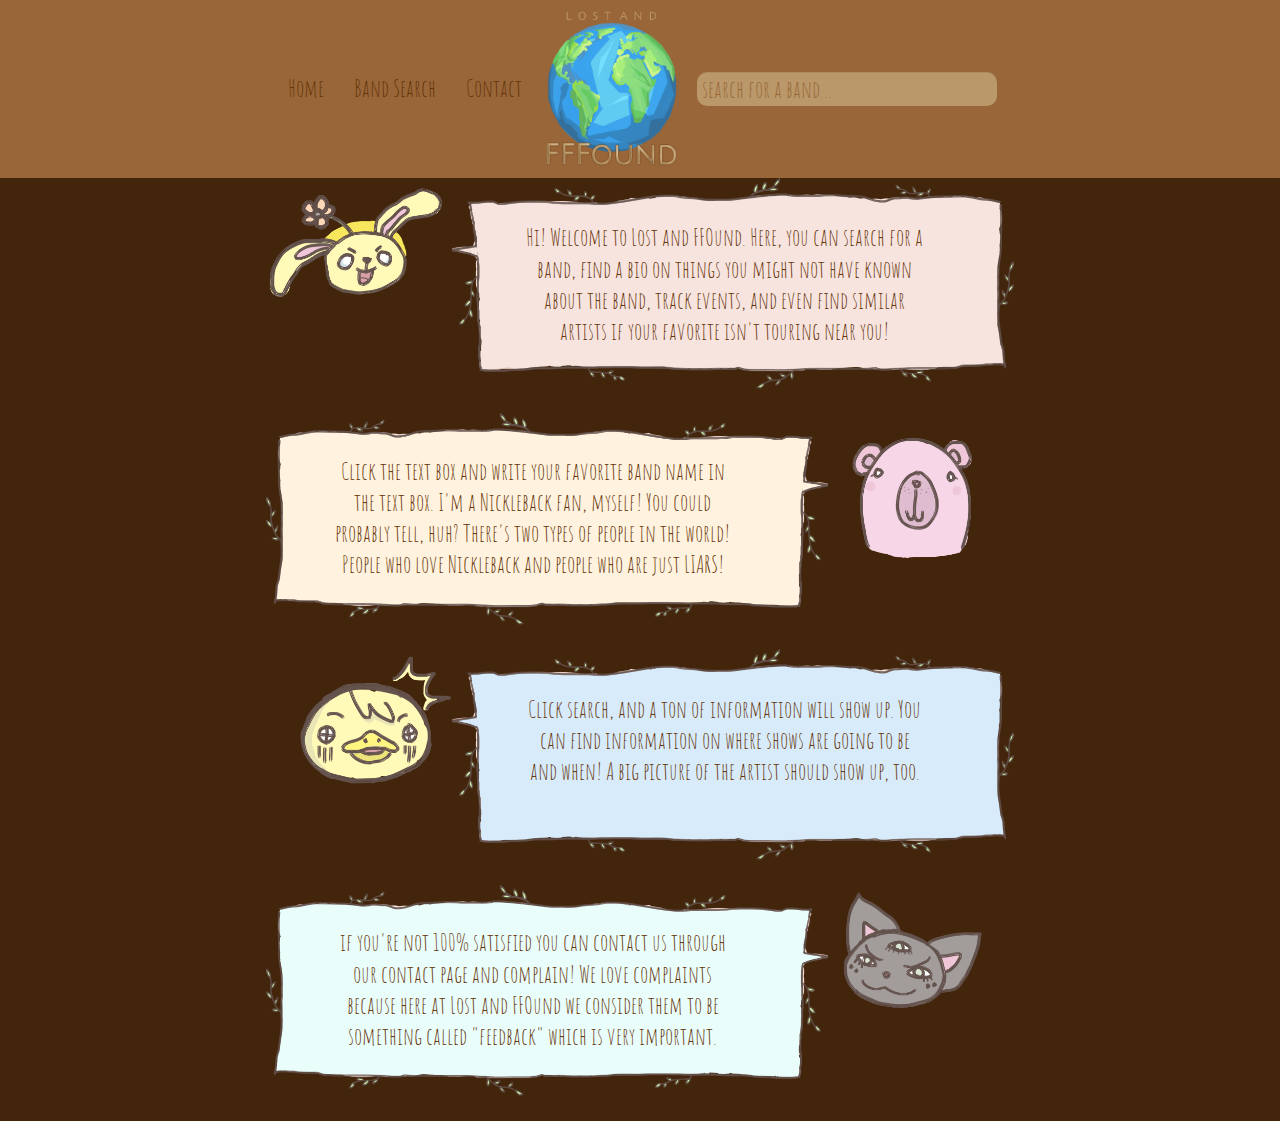
==== index.html @ 26138ac4 "fixed script tag issue" ====
<!DOCTYPE html>
<html lang="en">
<head>
	<meta charset="UTF-8">
	<title></title>
	<meta name="viewport" initial-scale="1">

	<!-- Amatic SC Font -->
	<link href="https://fonts.googleapis.com/css?family=Amatic+SC:400,700" rel="stylesheet">

	<!-- Latest and Greatest Bootstrap -->
	<link href="https://maxcdn.bootstrapcdn.com/bootstrap/3.3.7/css/bootstrap.min.css" rel="stylesheet" integrity="sha384-BVYiiSIFeK1dGmJRAkycuHAHRg32OmUcww7on3RYdg4Va+PmSTsz/K68vbdEjh4u" crossorigin="anonymous">

	<!-- Slick Carousel -->
	<link rel="stylesheet" type="text/css" href="assets/slick-1.8.0/slick/slick.css" />
	<link rel="stylesheet" type="text/css" href="assets/slick-1.8.0/slick/slick-theme.css" />

	<!-- Reset.css -->
	<link rel=stylesheet type="text/css" href="assets/css/reset.css">

	<!-- Style.css -->
	<link rel=stylesheet type="text/css" href="assets/css/style.css">
</head>
<body>
	<header id='page-header'>
		<nav>
			<ul>
				<li id='home'>Home</a></li>
				<li id='band-search-button'>Band Search</li>
				<li id='contact-human'>Contact</li>
			</ul>
		</nav>
		<img id='main-logo' src="assets/img/logo.png">
		<input id='searchbar' class='form-control submit' type="searchbar" name="searchbar" placeholder="search for a band...">
	</header>
	<section id='animal-overlays'>
		<div id='bunny'>
			<img class='animals' src='assets/img/crossbunny1.png' />
			<p>Hi! Welcome to Lost and FFOund. Here, you can search for a band, find a bio on things you might not have known about the band, track events, and even find similar artists if your favorite isn't touring near you! </p>
		</div>
		<div id='bear'>
			<img class='animals' src='assets/img/crossbunny3.png' />
			<p>Click the text box and write your favorite band name in the text box. I'm a Nickleback fan, myself! You could probably tell, huh? There's two types of people in the world! People who love Nickleback and people who are just LIARS!</p>
		</div>
		<div id='duck'>
			<img class='animals' src='assets/img/crossbunny2.png' />
			<p>Click search, and a ton of information will show up. You can find information on where shows are going to be and when! A big picture of the artist should show up, too.</p>
		</div>
		<div id='kitty'>
			<img class='animals' src='assets/img/crossbunny4.png' />
			<p>if you're not 100% satisfied you can contact us through our contact page and complain! We love complaints because here at Lost and FFOund we consider them to be something called "feedback" which is very important.</p>
		</div>

	</section>
	<div id="dump">
		<!-- crappy band photos go here -->
	</div>

	<!-- begin BandSearch -->
	<div id='band-search'>
		<main>
			<h1 id="band-name"></h1>
			<section id='top-section' class='row'>
				<div class='col-sm-5'>
					<img id='band-img' src="#" />
				</div>
				<article class='col-sm-7'>
					<p id="band-bio"></p>
				</article>
			</section>
			<section id='middle-section' class='row'>
				<h2>Events</h2>
				<table>
					<thead>
						<tr>
							<th>Event Date</th>
							<th>Venue Name</th>
							<th>Location</th>
							<th>Offers</th>
						</tr>
					</thead>
					<tbody id="events-table"></tbody>
				</table>
			</section>

			<section id='bottom-section' class='row'>
				<article>
					<h2>Similar Artists</h2>
					<div id="similar">
					</div>
				</article>
			</section>
		</main>
	</div>
	<!-- end Band Search -->

	<!-- Contact Page -->
	<div id="human-contact">
		<form id='human-contact-form'>
			<div class='contact-form-row'>
				<label for="firstname">First Name</label>
				<input type="text" id="firstname" name="firstname" placeholder="First name">
			</div>
			<div class='contact-form-row'>
				<label for="lastname">Last Name</label>
				<input type="text" id="lastname" name="lastname" placeholder="Last name">
			</div>
			<div class='contact-form-row'>
				<label for="subject">Subject</label>
				<textarea id="subject" name="subject" placeholder="Ask us a question!  Leave us a COMPLAINT"></textarea>
			</div>
			<button id='contact-form-button' type="submit">Send it to our trashcan!</button>
		</form>
		<div id="trashcan"></div>
	</div>
	<!-- End Contact Page -->

	<footer>
		<p>People &copy; All Rights Reserved | Do not reproduce without expressed written consent.</p>
	</footer>


	<!-- Firebase 4.5.1 -->
	<script src="https://www.gstatic.com/firebasejs/4.5.1/firebase.js"></script>
	
	<!-- jQuery 3.2.1 -->
	<script type="text/javascript" src="https://ajax.googleapis.com/ajax/libs/jquery/3.2.1/jquery.min.js"></script>

	<!-- Moment.js -->
	<script src="https://cdnjs.cloudflare.com/ajax/libs/moment.js/2.19.0/moment.min.js"></script>

	<!-- Slick Carousel JS -->
	<script type="text/javascript" src="assets/slick-1.8.0/slick/slick.min.js"></script>

	<!-- Bootstrap JS Plugin -->
	<script src="https://maxcdn.bootstrapcdn.com/bootstrap/3.3.7/js/bootstrap.min.js" integrity="sha384-Tc5IQib027qvyjSMfHjOMaLkfuWVxZxUPnCJA7l2mCWNIpG9mGCD8wGNIcPD7Txa" crossorigin="anonymous"></script>


	<script src="https://unpkg.com/imagesloaded@4/imagesloaded.pkgd.min.js"></script>

	<!-- our logic.js file -->
	<script type="text/javascript" src='assets/javascript/logic.js'></script>

</body>
</html>
---- assets/css/style.css ----
body {
  font-size: 18px;
  line-height: 1.3;
  margin: 0 auto;
  font-family: 'Amatic SC', cursive;
  color: #653308;
  z-index: 0;
  position: relative;
  background-color: #42250b;
  text-align: center;
}

a {
  color: #ba9869;
  text-decoration: none;
}

/*header styling*/
header {
    align-items: center;
    display: flex;
    background-color: #986638;
    justify-content: center;
}

#main-logo {
    max-width: 150px;
    padding: 10px;
}

nav> ul {
    display: flex;
}
nav > ul > li {
    padding: 5px 10px;
    margin: 5px;
    font-size: 1.5rem;
    border-radius: 10px;
    transition: all .25s ease-in;
}
nav > ul> li:hover {
    background-color: #ba9869;
    color: #653308;
}
nav > ul > li:hover > a {
  color: #653308;
  text-decoration: none;
}
#searchbar {
  font-size: 1.5rem;
  padding: 5px;
  margin: 5px 10px;
  border-radius: 10px;
  min-width: 100px;
  background-color: #ba9869;
  transition: all 1s ease;
  border: none;
  max-width: 300px;
}
#searchbar::placeholder {
  color: #986638;
}
#searchbar:focus {
  background-color: #fecb96;
}

/*---------------*/
/*animal styling*/
#animal-overlays {
  z-index: 5;
  position: absolute;
  margin: auto;
  left: 0;
  right:0;
  max-width: 60%;
}
#bunny, #duck{
  position: relative;
}
#bunny > p, #duck > p {
  position: absolute;
  max-width: 400px;
  font-size: 1.5rem;
  z-index: 10;
  top: 19%;
  left: 35%;
}
#bear, #kitty{
  position: relative;
}
#bear > p, #kitty > p {
  position: absolute;
  max-width: 400px;
  font-size: 1.5rem;
  z-index: 10;
  top: 18%;
  left: 10%;
}

#dump {
  z-index: -5;
  position: relative;
}
.slick-slide > img {
  opacity: .2;
}

#middle-section {
  text-align: center;
}

table {
  margin: auto;
}

#similar {
  text-align: left;
  width: 300px;
  margin: auto;
}

.sim-img {
  width: 50px;
  height: 50px;
  vertical-align: middle;
}

.sim-div {
  display: inline-block;
}

#band-search {
  display: none;
}
#human-contact {
  display: none;
  background-color: #fecb9c;
  width: 60%;
  margin: 10px auto;
  border-radius: 10px;
}
.contact-form-row {
  padding: 10px;
}
#contact-form-button {
  margin: 10px;
  border-radius: 10px;
  padding: 5px 10px;
  background-color: #ba9869;
  border: none;
  transition: all .5s ease;
}
#contact-form-button:hover {
  background-color: #653308;
  color: #fecb9c;
}

footer {
  display: none;
  background-color: black;
  color: white;
}

#band-img {
    background-color: gold;
    width: 200px;
    height: 200px;
    visibility: hidden;
}
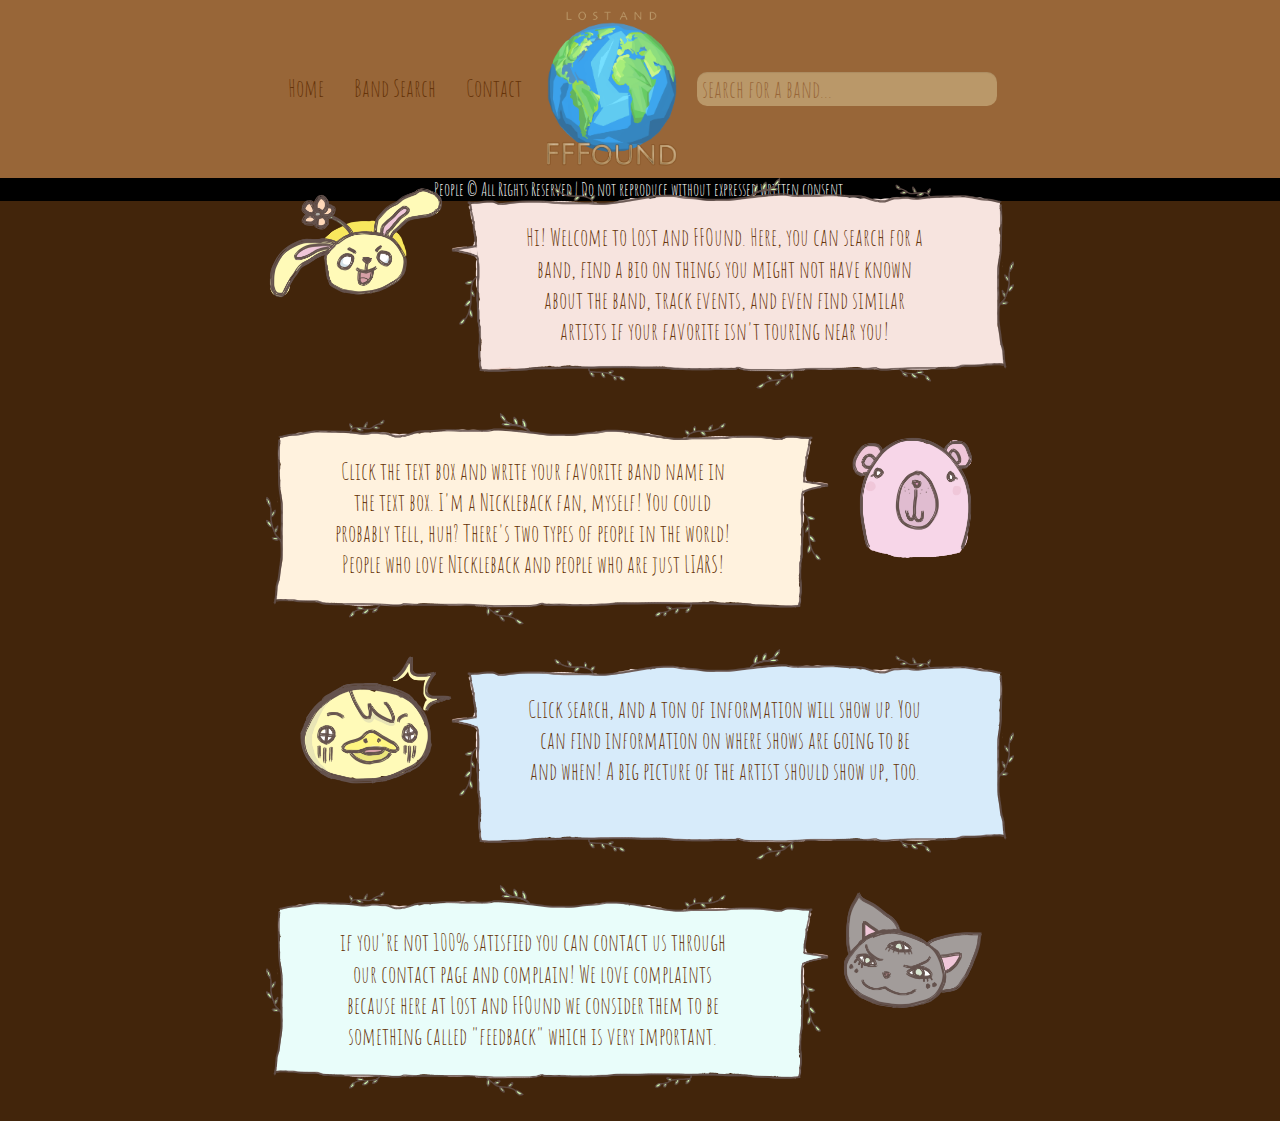
==== commit 77ac9571: "Updating 'Band Search' page" ====
--- a/index.html
+++ b/index.html
@@ -4,21 +4,11 @@
 	<meta charset="UTF-8">
 	<title></title>
 	<meta name="viewport" initial-scale="1">
-
-	<!-- Amatic SC Font -->
 	<link href="https://fonts.googleapis.com/css?family=Amatic+SC:400,700" rel="stylesheet">
-
-	<!-- Latest and Greatest Bootstrap -->
-	<link href="https://maxcdn.bootstrapcdn.com/bootstrap/3.3.7/css/bootstrap.min.css" rel="stylesheet" integrity="sha384-BVYiiSIFeK1dGmJRAkycuHAHRg32OmUcww7on3RYdg4Va+PmSTsz/K68vbdEjh4u" crossorigin="anonymous">
-
-	<!-- Slick Carousel -->
 	<link rel="stylesheet" type="text/css" href="assets/slick-1.8.0/slick/slick.css" />
 	<link rel="stylesheet" type="text/css" href="assets/slick-1.8.0/slick/slick-theme.css" />
-
-	<!-- Reset.css -->
+	<link href="https://maxcdn.bootstrapcdn.com/bootstrap/3.3.7/css/bootstrap.min.css" rel="stylesheet" integrity="sha384-BVYiiSIFeK1dGmJRAkycuHAHRg32OmUcww7on3RYdg4Va+PmSTsz/K68vbdEjh4u" crossorigin="anonymous">
 	<link rel=stylesheet type="text/css" href="assets/css/reset.css">
-
-	<!-- Style.css -->
 	<link rel=stylesheet type="text/css" href="assets/css/style.css">
 </head>
 <body>
@@ -57,14 +47,21 @@
 	</div>
 
 	<!-- begin BandSearch -->
-	<div id='band-search'>
-		<main>
-			<h1 id="band-name"></h1>
-			<section id='top-section' class='row'>
-				<div class='col-sm-5'>
+	<main>
+		<div id='band-search' class='container'>
+			<!--empty bandsearch page-->
+			<div id='empty-bandsearch'>
+				<p id='empty-p'>enter a band to get started</p>
+				<img src='assets/img/pandaarrow.png' />
+			</div>
+			<div class='row'>
+				<h1 id="band-name" class='col-xs-12'></h1>
+			</div>
+			<section id='top-section' class='row align-items-center justify-content-center'>
+				<div class='col-sm-3'>
 					<img id='band-img' src="#" />
 				</div>
-				<article class='col-sm-7'>
+				<article class='col-sm-9'>
 					<p id="band-bio"></p>
 				</article>
 			</section>
@@ -89,8 +86,13 @@
 					<div id="similar">
 					</div>
 				</article>
+				<aside>
+					<a href="#"></a>
+					<a href="#"></a>
+					<a href="#"></a>
+				</aside>
 			</section>
-		</main>
+	</main>
 	</div>
 	<!-- end Band Search -->
 
@@ -119,26 +121,12 @@
 		<p>People &copy; All Rights Reserved | Do not reproduce without expressed written consent.</p>
 	</footer>
 
-
-	<!-- Firebase 4.5.1 -->
 	<script src="https://www.gstatic.com/firebasejs/4.5.1/firebase.js"></script>
-	
-	<!-- jQuery 3.2.1 -->
 	<script type="text/javascript" src="https://ajax.googleapis.com/ajax/libs/jquery/3.2.1/jquery.min.js"></script>
-
-	<!-- Moment.js -->
 	<script src="https://cdnjs.cloudflare.com/ajax/libs/moment.js/2.19.0/moment.min.js"></script>
-
-	<!-- Slick Carousel JS -->
 	<script type="text/javascript" src="assets/slick-1.8.0/slick/slick.min.js"></script>
-
-	<!-- Bootstrap JS Plugin -->
 	<script src="https://maxcdn.bootstrapcdn.com/bootstrap/3.3.7/js/bootstrap.min.js" integrity="sha384-Tc5IQib027qvyjSMfHjOMaLkfuWVxZxUPnCJA7l2mCWNIpG9mGCD8wGNIcPD7Txa" crossorigin="anonymous"></script>
-
-
 	<script src="https://unpkg.com/imagesloaded@4/imagesloaded.pkgd.min.js"></script>
-
-	<!-- our logic.js file -->
 	<script type="text/javascript" src='assets/javascript/logic.js'></script>
 
 </body>
--- a/assets/css/style.css
+++ b/assets/css/style.css
@@ -97,6 +97,7 @@
   left: 10%;
 }
 
+/*band photos styling*/
 #dump {
   z-index: -5;
   position: relative;
@@ -105,8 +106,43 @@
   opacity: .2;
 }
 
-#middle-section {
-  text-align: center;
+/*band search styling*/
+#band-search {
+  display: none;
+  text-align: left;
+}
+#empty-bandsearch {
+  width: 60%;
+  margin: 0 auto;
+  position: relative;
+}
+#empty-p {
+  font-size: 1.8rem;
+  color: #653308;
+  z-index: 20;
+  position: absolute;
+  left: 48%;
+  top: 20%;
+}
+#band-img {
+  width: 200px;
+  height: 200px;
+  visibility: hidden;
+  border-radius: 10px;
+}
+#top-section {
+  font-family: arial;
+}
+#band-name {
+  font-size: 4rem;
+  font-weight: 700;
+  color: #ba9869;
+}
+#band-bio {
+  width: 100%;
+  padding: 10px;
+  background-color: #ba9869;
+  border-radius: 10px;
 }
 
 table {
@@ -128,10 +164,12 @@
 .sim-div {
   display: inline-block;
 }
-
-#band-search {
-  display: none;
-}
+#empty-bandsearch {
+  color: #fecbc9;
+  font-size: 3rem;
+}
+
+/*contact form*/
 #human-contact {
   display: none;
   background-color: #fecb9c;
@@ -156,14 +194,7 @@
 }
 
 footer {
-  display: none;
+  /*display: none;*/
   background-color: black;
   color: white;
 }
-
-#band-img {
-    background-color: gold;
-    width: 200px;
-    height: 200px;
-    visibility: hidden;
-}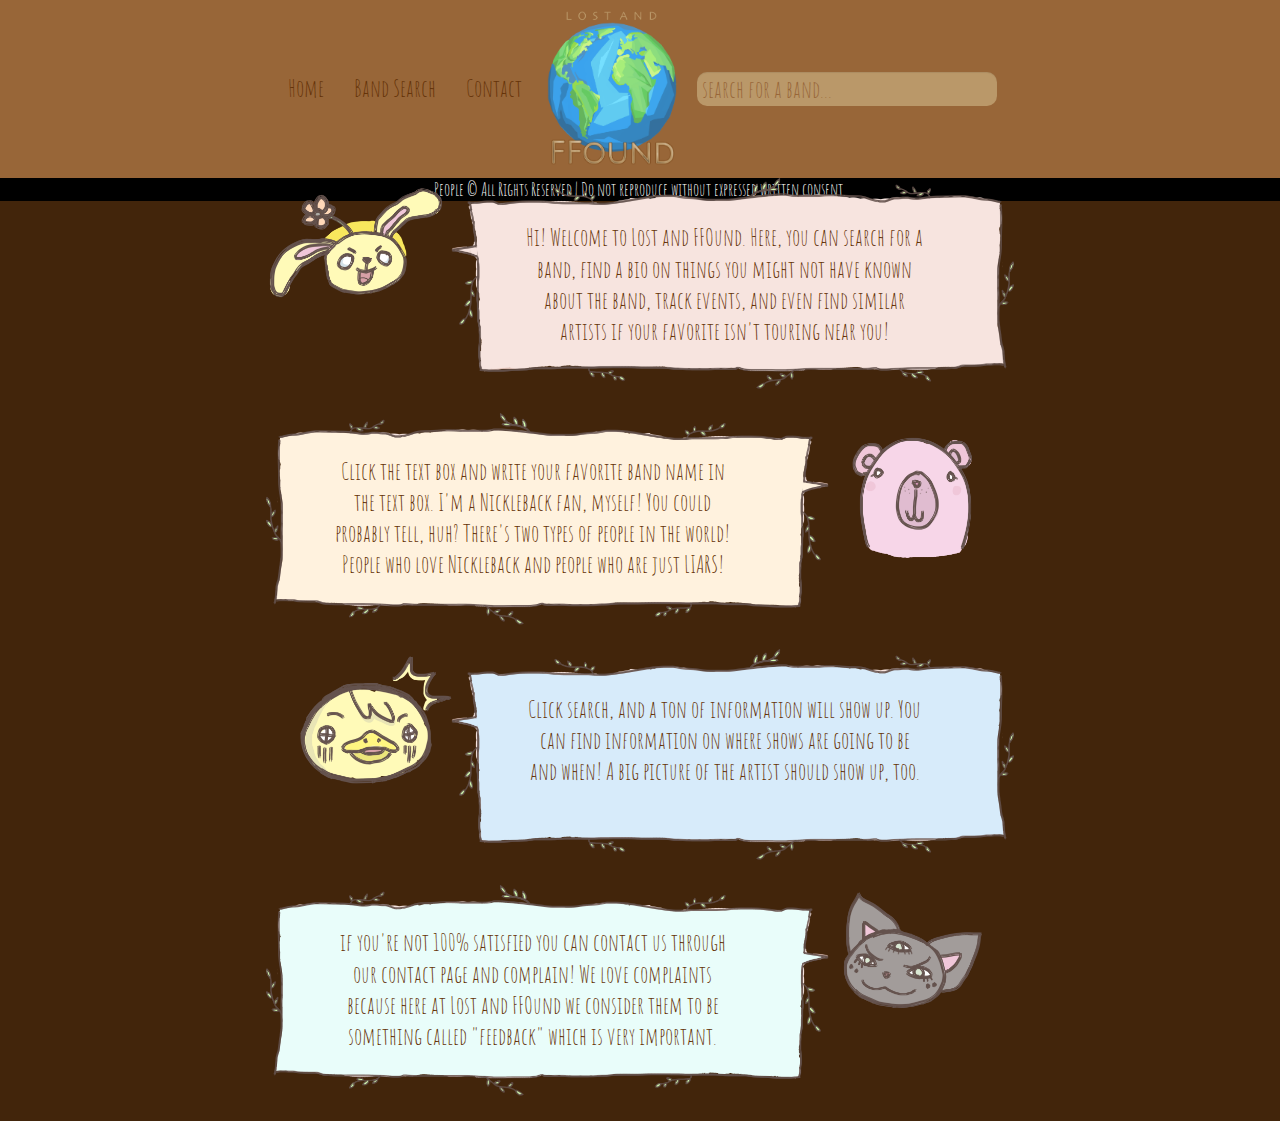
==== commit 48c38324: "Merge branch 'master' into feature/input-validation" ====
--- a/index.html
+++ b/index.html
@@ -4,11 +4,21 @@
 	<meta charset="UTF-8">
 	<title></title>
 	<meta name="viewport" initial-scale="1">
+
+	<!-- Amatic SC Font -->
 	<link href="https://fonts.googleapis.com/css?family=Amatic+SC:400,700" rel="stylesheet">
+
+	<!-- Latest and Greatest Bootstrap -->
+	<link href="https://maxcdn.bootstrapcdn.com/bootstrap/3.3.7/css/bootstrap.min.css" rel="stylesheet" integrity="sha384-BVYiiSIFeK1dGmJRAkycuHAHRg32OmUcww7on3RYdg4Va+PmSTsz/K68vbdEjh4u" crossorigin="anonymous">
+
+	<!-- Slick Carousel -->
 	<link rel="stylesheet" type="text/css" href="assets/slick-1.8.0/slick/slick.css" />
 	<link rel="stylesheet" type="text/css" href="assets/slick-1.8.0/slick/slick-theme.css" />
-	<link href="https://maxcdn.bootstrapcdn.com/bootstrap/3.3.7/css/bootstrap.min.css" rel="stylesheet" integrity="sha384-BVYiiSIFeK1dGmJRAkycuHAHRg32OmUcww7on3RYdg4Va+PmSTsz/K68vbdEjh4u" crossorigin="anonymous">
+
+	<!-- Reset.css -->
 	<link rel=stylesheet type="text/css" href="assets/css/reset.css">
+
+	<!-- Style.css -->
 	<link rel=stylesheet type="text/css" href="assets/css/style.css">
 </head>
 <body>
@@ -53,47 +63,46 @@
 			<div id='empty-bandsearch'>
 				<p id='empty-p'>enter a band to get started</p>
 				<img src='assets/img/pandaarrow.png' />
+				<p id='error'></p>
 			</div>
-			<div class='row'>
-				<h1 id="band-name" class='col-xs-12'></h1>
+			<div id='band-data'>
+				<div class='row'>
+					<h1 id="band-name" class='col-xs-12'></h1>
+				</div>
+				<section id='top-section' class='row align-items-center justify-content-center'>
+					<div class='col-sm-3'>
+						<img id='band-img' src="#" />
+					</div>
+					<article class='col-sm-9'>
+						<p id="band-bio"></p>
+					</article>
+				</section>
+				<section id='middle-section' class='row'>
+					<h2>Events</h2>
+					<table>
+						<thead>
+							<tr>
+								<th>Event Date</th>
+								<th>Venue Name</th>
+								<th>Location</th>
+								<th>Offers</th>
+							</tr>
+						</thead>
+						<tbody id="events-table"></tbody>
+					</table>
+				</section>
+
+				<section id='bottom-section' class='row'>
+					<article>
+						<h2>Similar Artists</h2>
+						<div id="similar">
+						</div>
+					</article>
+				</section>
 			</div>
-			<section id='top-section' class='row align-items-center justify-content-center'>
-				<div class='col-sm-3'>
-					<img id='band-img' src="#" />
-				</div>
-				<article class='col-sm-9'>
-					<p id="band-bio"></p>
-				</article>
-			</section>
-			<section id='middle-section' class='row'>
-				<h2>Events</h2>
-				<table>
-					<thead>
-						<tr>
-							<th>Event Date</th>
-							<th>Venue Name</th>
-							<th>Location</th>
-							<th>Offers</th>
-						</tr>
-					</thead>
-					<tbody id="events-table"></tbody>
-				</table>
-			</section>
-
-			<section id='bottom-section' class='row'>
-				<article>
-					<h2>Similar Artists</h2>
-					<div id="similar">
-					</div>
-				</article>
-				<aside>
-					<a href="#"></a>
-					<a href="#"></a>
-					<a href="#"></a>
-				</aside>
-			</section>
 	</main>
 	</div>
+
 	<!-- end Band Search -->
 
 	<!-- Contact Page -->
@@ -102,14 +111,17 @@
 			<div class='contact-form-row'>
 				<label for="firstname">First Name</label>
 				<input type="text" id="firstname" name="firstname" placeholder="First name">
+				<p class="error">This field is required</p>
 			</div>
 			<div class='contact-form-row'>
 				<label for="lastname">Last Name</label>
 				<input type="text" id="lastname" name="lastname" placeholder="Last name">
+				<p class="error">This field is required</p>
 			</div>
 			<div class='contact-form-row'>
 				<label for="subject">Subject</label>
 				<textarea id="subject" name="subject" placeholder="Ask us a question!  Leave us a COMPLAINT"></textarea>
+				<p class="error">This field is required</p>
 			</div>
 			<button id='contact-form-button' type="submit">Send it to our trashcan!</button>
 		</form>
@@ -121,12 +133,26 @@
 		<p>People &copy; All Rights Reserved | Do not reproduce without expressed written consent.</p>
 	</footer>
 
+
+	<!-- Firebase 4.5.1 -->
 	<script src="https://www.gstatic.com/firebasejs/4.5.1/firebase.js"></script>
+
+	<!-- jQuery 3.2.1 -->
 	<script type="text/javascript" src="https://ajax.googleapis.com/ajax/libs/jquery/3.2.1/jquery.min.js"></script>
+
+	<!-- Moment.js -->
 	<script src="https://cdnjs.cloudflare.com/ajax/libs/moment.js/2.19.0/moment.min.js"></script>
+
+	<!-- Slick Carousel JS -->
 	<script type="text/javascript" src="assets/slick-1.8.0/slick/slick.min.js"></script>
+
+	<!-- Bootstrap JS Plugin -->
 	<script src="https://maxcdn.bootstrapcdn.com/bootstrap/3.3.7/js/bootstrap.min.js" integrity="sha384-Tc5IQib027qvyjSMfHjOMaLkfuWVxZxUPnCJA7l2mCWNIpG9mGCD8wGNIcPD7Txa" crossorigin="anonymous"></script>
+
+
 	<script src="https://unpkg.com/imagesloaded@4/imagesloaded.pkgd.min.js"></script>
+
+	<!-- our logic.js file -->
 	<script type="text/javascript" src='assets/javascript/logic.js'></script>
 
 </body>
--- a/assets/css/style.css
+++ b/assets/css/style.css
@@ -11,10 +11,17 @@
 }
 
 a {
-  color: #ba9869;
-  text-decoration: none;
-}
-
+  color: bisque;
+/*  text-decoration: none;*/}
+h1 {
+    font-family: 'Amatic SC', cursive;
+}
+h2 {
+    color: tan;
+    font-size: 3rem;
+    font-family: 'Amatic SC', cursive;
+
+}
 /*header styling*/
 header {
     align-items: center;
@@ -77,7 +84,7 @@
 #bunny, #duck{
   position: relative;
 }
-#bunny > p, #duck > p {
+#bunny p, #duck p {
   position: absolute;
   max-width: 400px;
   font-size: 1.5rem;
@@ -88,7 +95,7 @@
 #bear, #kitty{
   position: relative;
 }
-#bear > p, #kitty > p {
+#bear p, #kitty p {
   position: absolute;
   max-width: 400px;
   font-size: 1.5rem;
@@ -110,11 +117,14 @@
 #band-search {
   display: none;
   text-align: left;
+  font-family: sans-serif;
 }
 #empty-bandsearch {
   width: 60%;
   margin: 0 auto;
   position: relative;
+  font-family: 'Amatic SC', cursive;
+
 }
 #empty-p {
   font-size: 1.8rem;
@@ -133,6 +143,29 @@
 #top-section {
   font-family: arial;
 }
+#middle-section table {
+  width: 100%;
+  padding: 10px;
+  background-color: #ba9869;
+  border-radius: 10px;
+  height: 300px;
+  overflow-y: scroll;
+  display: block;
+}
+#middle-section td {
+  padding: 10px;
+}
+#middle-section th {
+    font-weight: bold;
+    padding: 10px;
+}
+#band-img {
+    background-color: gold;
+    width: 200px;
+    height: 200px;
+    visibility: hidden;
+    display: block;
+}
 #band-name {
   font-size: 4rem;
   font-weight: 700;
@@ -144,26 +177,28 @@
   background-color: #ba9869;
   border-radius: 10px;
 }
-
-table {
-  margin: auto;
-}
-
 #similar {
-  text-align: left;
-  width: 300px;
-  margin: auto;
-}
-
+  text-align: center;
+  display: flex;
+  justify-content: space-around;
+  margin-bottom: 25px;
+  width: 100%;
+}
 .sim-img {
-  width: 50px;
-  height: 50px;
-  vertical-align: middle;
-}
-
-.sim-div {
-  display: inline-block;
-}
+  width: 100px;
+  height: 100px;
+  border-radius: 50%;
+  margin: 5px;
+  transition: all .7s ease;
+}
+.sim-img:hover {
+  transform: scale(1.2);
+}
+.sim-div span {
+  display: block;
+  color: bisque;
+}
+
 #empty-bandsearch {
   color: #fecbc9;
   font-size: 3rem;
@@ -198,3 +233,26 @@
   background-color: black;
   color: white;
 }
+
+/*media queries for responsive design*/
+@media only screen and (max-width: 1090px) {
+  #bunny p, #duck p {
+    font-size: 1rem;
+    left: 30%;
+    max-width: 300px;
+  }
+  #bear p, #kitty p {
+  max-width: 300px;
+  font-size: 1rem;
+  left: 5%;
+  }
+}
+
+.error-show{
+  border: 2px solid red;
+}
+
+.error{
+  display: none;
+}
+
